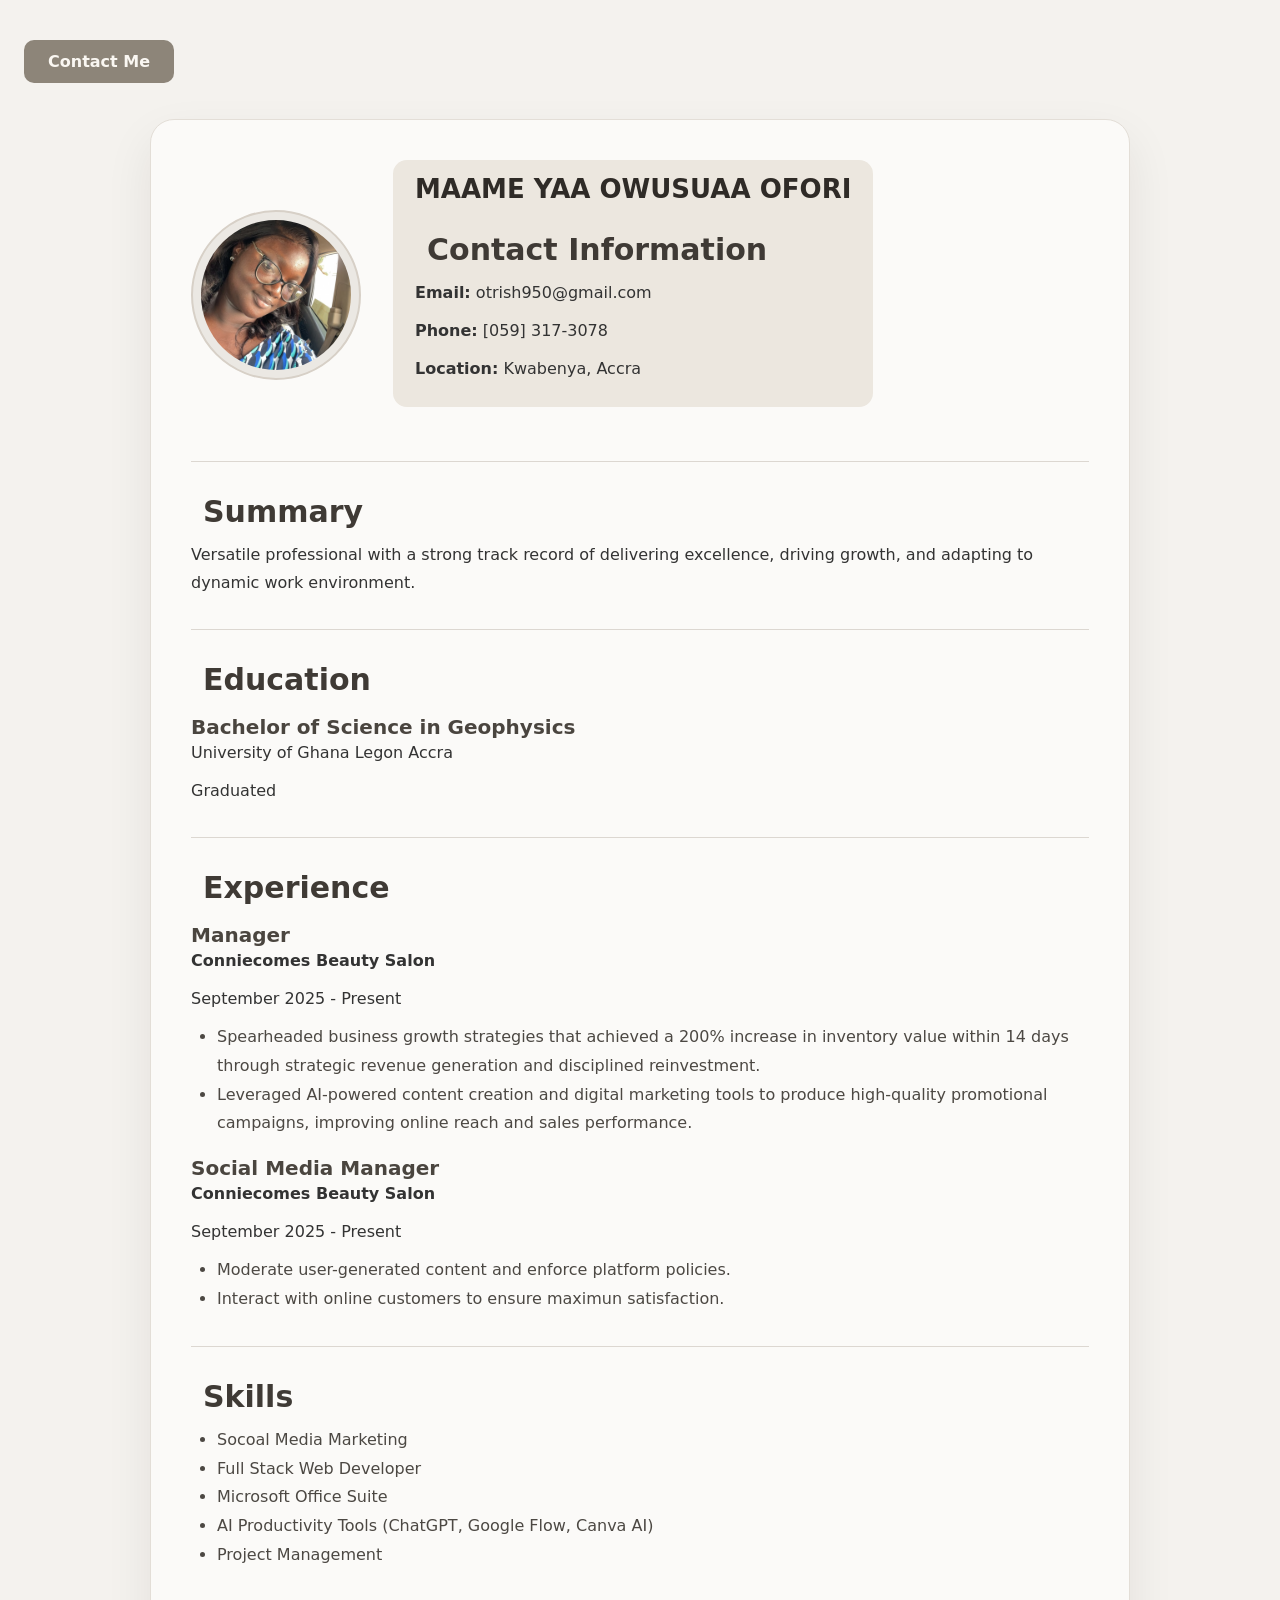
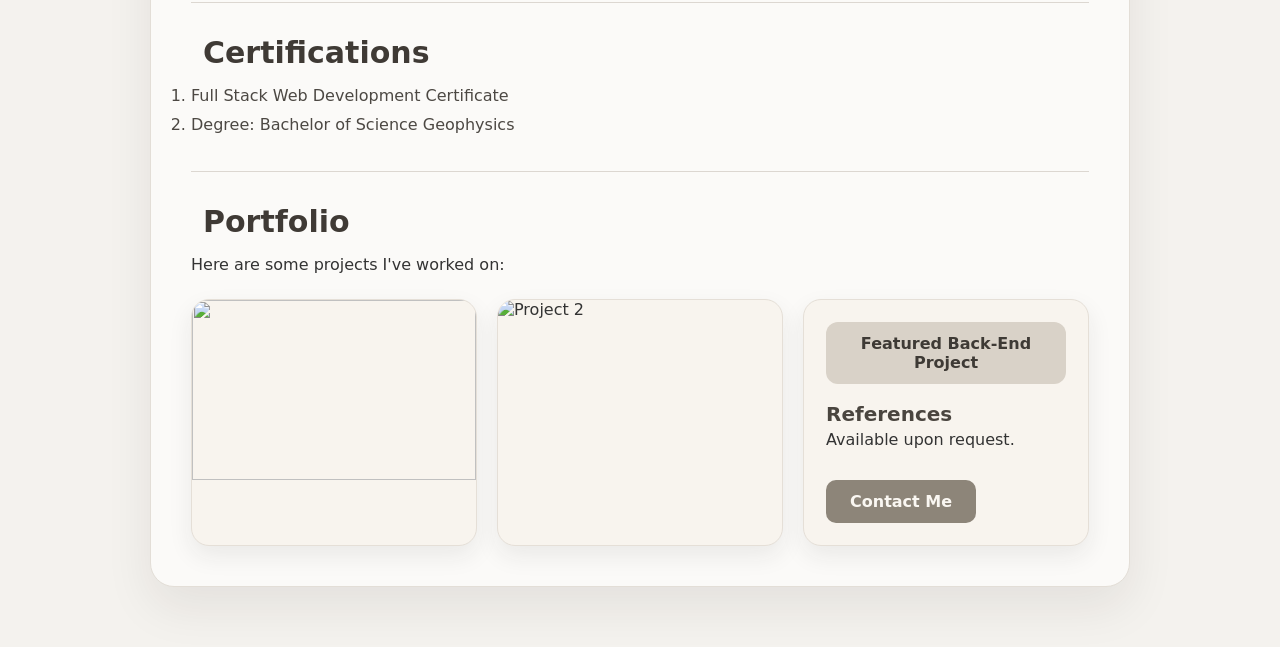
==== index.html @ 35742da7 "added complete project folder" ====
<!DOCTYPE html>
<html lang="en">
<head>
    <meta charset="UTF-8">
    <meta name="viewport" content="width=device-width, initial-scale=1.0">
    <title>Maame Yaa's CV</title>
    <link rel="stylesheet" href="src/style.css">
</head>
<body>
    <a href="pages/contact.html" class="btn">Contact Me</a>

    <div class="container">

    <header class="header">

    <img src="images/myself.jpeg" alt="Profile">

    <div class="name-banner">
    <h1>MAAME YAA OWUSUAA OFORI</h1>

    <h2>Contact Information</h2>

         <p><strong>Email:</strong> otrish950@gmail.com</p>
           <p><strong>Phone:</strong> [059] 317-3078</p>
            <p><strong>Location:</strong> Kwabenya, Accra</p>
            </div>
            </header>
            <hr>
            <section>
        
            <h2>Summary</h2>
            <p>Versatile professional with a strong track record of delivering excellence,
                driving growth, and adapting to dynamic work environment.
            </p>
            </section>
            <hr>

            <section>
            <h2>Education</h2>
            <h3>Bachelor of Science in Geophysics</h3>
            <p>University of Ghana Legon Accra</p>
            <p>Graduated</p>
            </section>
            <hr>

            <section>
            <h2>Experience</h2>
            <h3>Manager</h3>
            <p><strong>Conniecomes Beauty Salon</strong></p>
                <p>September 2025 - Present</p>
                <ul>
                    <li>Spearheaded business growth strategies that achieved a 200% increase in inventory value 
                within 14 days through strategic revenue generation and disciplined reinvestment.</li>
                <li>Leveraged AI-powered content creation and digital marketing tools to produce high-quality 
                    promotional campaigns, improving online reach and sales performance.</li>
                
                </ul>
                
                <h3>Social Media Manager</h3>
                <p><strong>Conniecomes Beauty Salon</strong></p>
                <p>September 2025 - Present</p>
                <ul>
                    <li>Moderate user-generated content and enforce platform policies.</li>
                    <li>Interact with online customers to ensure maximun satisfaction.</li>
                </ul>
                </section>

                    <section>
                        <hr>

    <h2>Skills</h2>

    <ul>
        <li>Socoal Media Marketing</li>

        <li>Full Stack Web Developer</li>

        <li>Microsoft Office Suite</li>

        <li>AI Productivity Tools (ChatGPT, Google Flow, Canva AI)</li>

        <li>Project Management</li>

    </ul>
    <hr>

    </section>
<section>

     <h2>Certifications</h2>

    <ol>

        <li>Full Stack Web Development Certificate</li>

        <li> Degree: Bachelor of Science Geophysics </li>

    </ol>
    <hr>
        </section>

        <section>

    <h2>Portfolio</h2>

    <p>Here are some projects I've worked on:</p>

    <div class="portfolio">

        <div class="card">

            <img src="" alt="">

        </div>

        <div class="card">

            <img src="" alt="Project 2">

        </div>

        <div class="card reference">

            <div class="project-note">
                Featured Back-End Project
            </div>

            <h3>References</h3>

            <p>Available upon request.</p>

            <a href="pages/contact.html" class="btn">Contact Me</a>

        </div>

    </div>

</section>
       
                

</div>
                       
            

</body>
</html>
---- src/style.css ----
* {
    margin: 0;
    padding: 0;
    box-sizing: border-box;
}

body {
    font-family: Inter, system-ui, -apple-system, BlinkMacSystemFont, "Segoe UI", sans-serif;
    background: #f4f2ee;
    color: #333;
    padding: 24px;
}

.container {
    width: 90%;
    max-width: 980px;
    margin: 36px auto;
    background: #fbfaf8;
    padding: 40px;
    border: 1px solid #e3ded7;
    border-radius: 24px;
    box-shadow: 0 20px 48px rgba(35, 31, 28, 0.08);
}

.header {
    display: flex; 
    align-items: center;
    gap: 32px;
    margin-bottom: 28px;
}

.header img {
    width: 170px;
    height: 170px;
    border-radius: 50%;
    object-fit: cover;
    background: #ebe8e3;
    padding: 8px;
    border: 2px solid #d7d0c7;
}

.details p {
    margin: 10px 0;
    font-size: 17px;
    color: #52504a;
}

h1 {
    color: #2f2b27;
    font-size: 20px;
    margin-bottom: 10px;
}

h2 {
    color: #3f3a35;
    margin-top: 28px;
    margin-bottom: 12px;
    /* border-left: 6px solid #c2b8aa; */
    padding-left: 12px;
    font-size: 30px;
}

h3 {
    color: #4a453f;
    margin-top: 18px;
    font-size: 20px;
}

p {
    margin-bottom: 10px;
    line-height: 1.75;
}

ul {
    margin-left: 26px;
    margin-top: 10px;
}

li {
    font-size: 16px;
    line-height: 1.8;
    color: #4c4843;
}

hr {
    margin: 32px 0;
    border: none;
    height: 1px;
    background: #dcd7d1;
}

.name-banner {
    background: #ece7df;
    padding: 14px 22px;
    border-radius: 14px;
    margin-bottom: 22px;
    justify-content: flex-end;
}

.name-banner h1 {
    margin: 0;
    color: #2f2b27;
    font-size: 26px;
}

.portfolio {
    display: grid;
    grid-template-columns: repeat(3, minmax(0, 1fr));
    gap: 20px;
    margin-top: 20px;
}

.card {
    background: #f8f4ee;
    border-radius: 18px;
    box-shadow: 0 10px 24px rgba(38, 35, 32, 0.08);
    overflow: hidden;
    border: 1px solid #e5dfd7;
}

.card img {
    width: 100%;
    height: 180px;
    object-fit: cover;
}

.reference {
    padding: 22px;
}

.btn {
    display: inline-block;
    margin-top: 16px;
    padding: 12px 24px;
    background: #8d8579;
    color: #faf7f2;
    text-decoration: none;
    border-radius: 10px;
    font-weight: 600;
    transition: background 0.25s ease;
}

.btn:hover {
    background: #72685d;
}

.project-note {
    background: #d9d2c8;
    color: #3e3a35;
    padding: 12px 16px;
    border-radius: 12px;
    font-weight: 600;
    text-align: center;
    margin-bottom: 18px;
}

.contact-container {
    max-width: 1100px;
    margin: 56px auto;
    display: flex;
    flex-wrap: wrap;
    gap: 30px;
    background: #fffaf6;
    border-radius: 20px;
    overflow: hidden;
    box-shadow: 0 16px 40px rgba(39, 35, 32, 0.08);
    border: 1px solid #e4ddd5;
}

.contact-info {
    flex: 1 1 320px;
    background: #e6dfd7;
    color: #3f3a35;
    padding: 44px 36px;
}

.contact-info h1 {
    margin-bottom: 20px;
}

.contact-info p {
    line-height: 1.8;
}

.info {
    margin-top: 30px;
}

.contact-form {
    flex: 1 1 320px;
    padding: 44px 36px;
}

.contact-form h2 {
    color: #5a534d;
    margin-bottom: 24px;
}

form {
    display: flex;
    flex-direction: column;
}

label {
    font-weight: 600;
    color: #4f4a45;
    margin-top: 16px;
    margin-bottom: 8px;
}

input,
textarea,
select {
    width: 100%;
    padding: 14px 16px;
    border: 1px solid #d7d1cb;
    border-radius: 12px;
    background: #faf7f2;
    color: #3f3a35;
    font-size: 15px;
}

input:focus,
textarea:focus,
select:focus {
    outline: none;
    border-color: #b8afa5;
    box-shadow: 0 0 0 4px rgba(184, 175, 165, 0.15);
}

button,
input[type="submit"] {
    margin-top: 24px;
    padding: 14px 22px;
    border: none;
    border-radius: 12px;
    background: #8d8579;
    color: #faf7f2;
    font-weight: 700;
    cursor: pointer;
    transition: background 0.25s ease;
}

button:hover,
input[type="submit"]:hover {
    background: #72685d;
}

@media (max-width: 860px) {
    .header {
        flex-direction: column;
        text-align: center;
    }

    .portfolio {
        grid-template-columns: 1fr;
    }

    .contact-container {
        flex-direction: column;
    }
}


input,
textarea{
    padding:12px;
    border:1px solid #ccc;
    border-radius:8px;
    font-size:16px;
}

textarea{
    resize:none;
}

button{
    margin-top:25px;
    background:#5B7DBD;
    color:white;
    border:none;
    padding:15px;
    border-radius:8px;
    font-size:16px;
    cursor:pointer;
    transition:.3s;
}

button:hover{
    background:#3b5bdb;
}
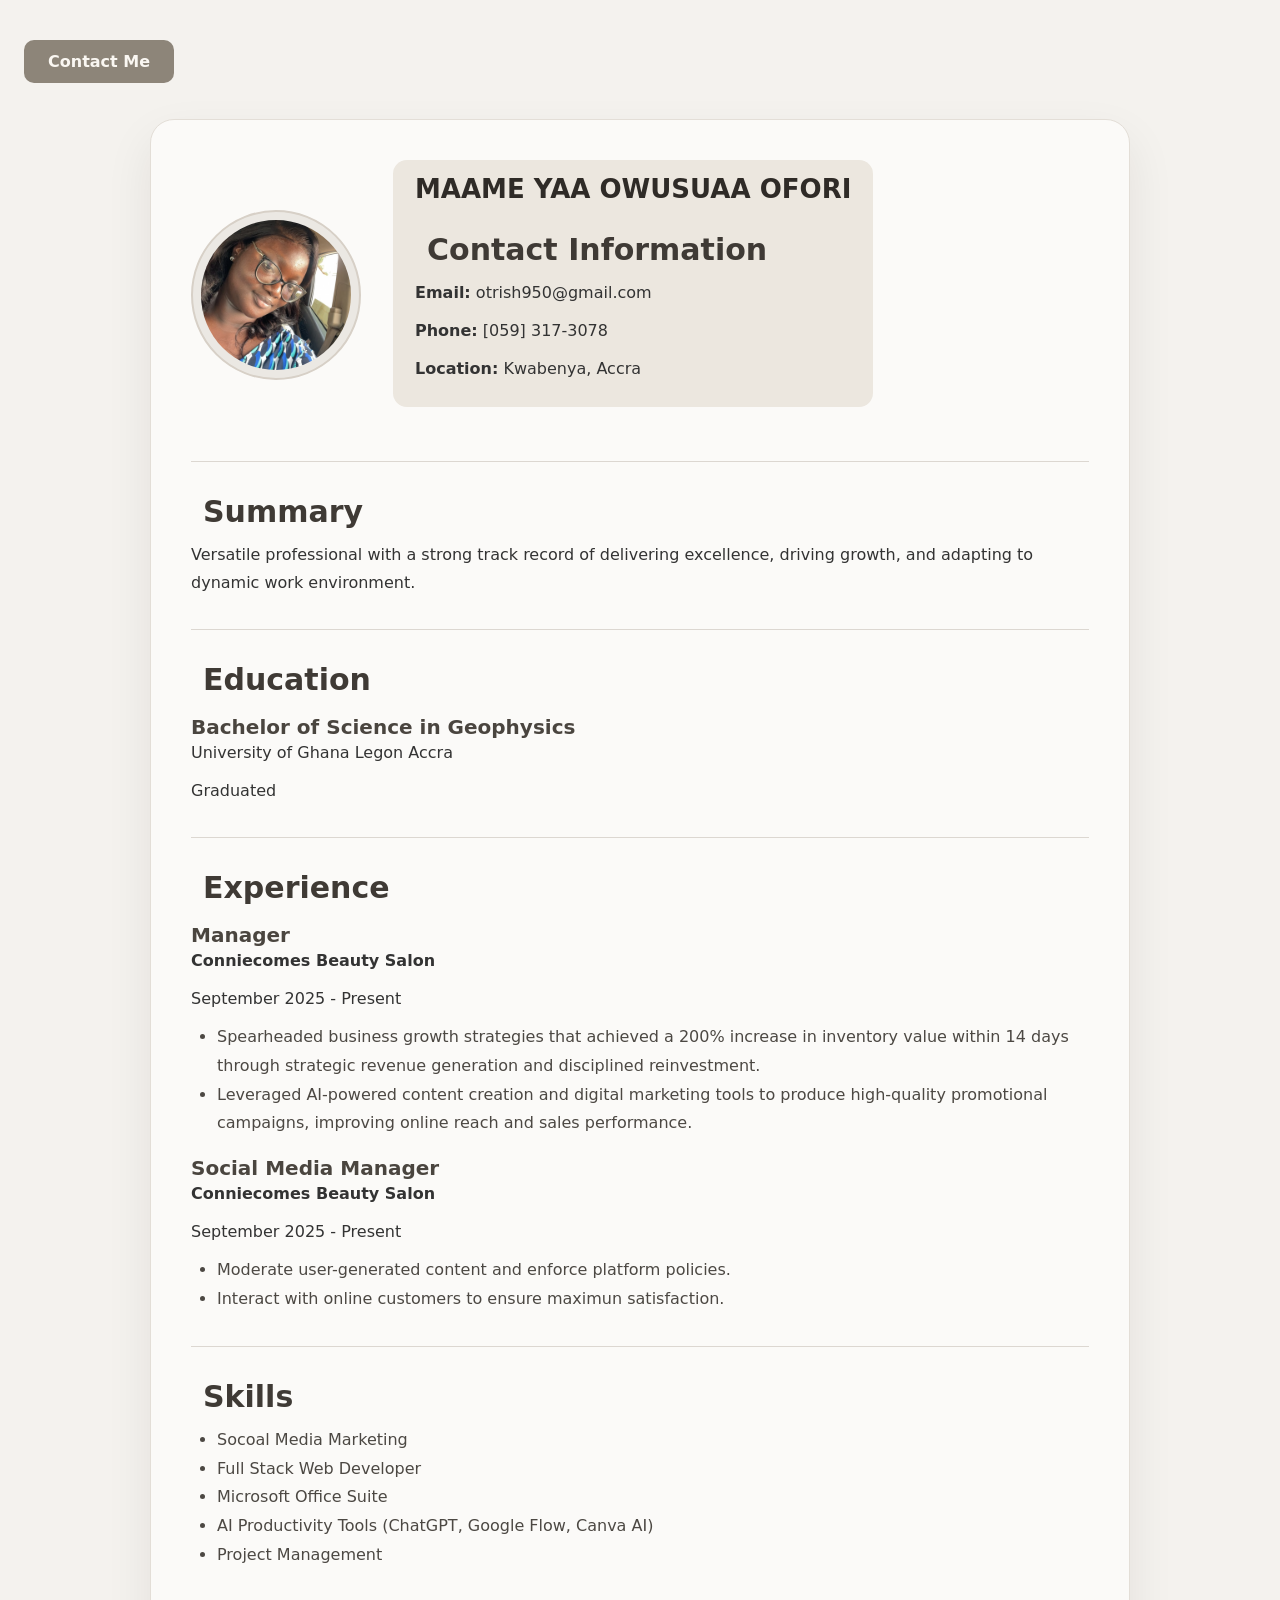
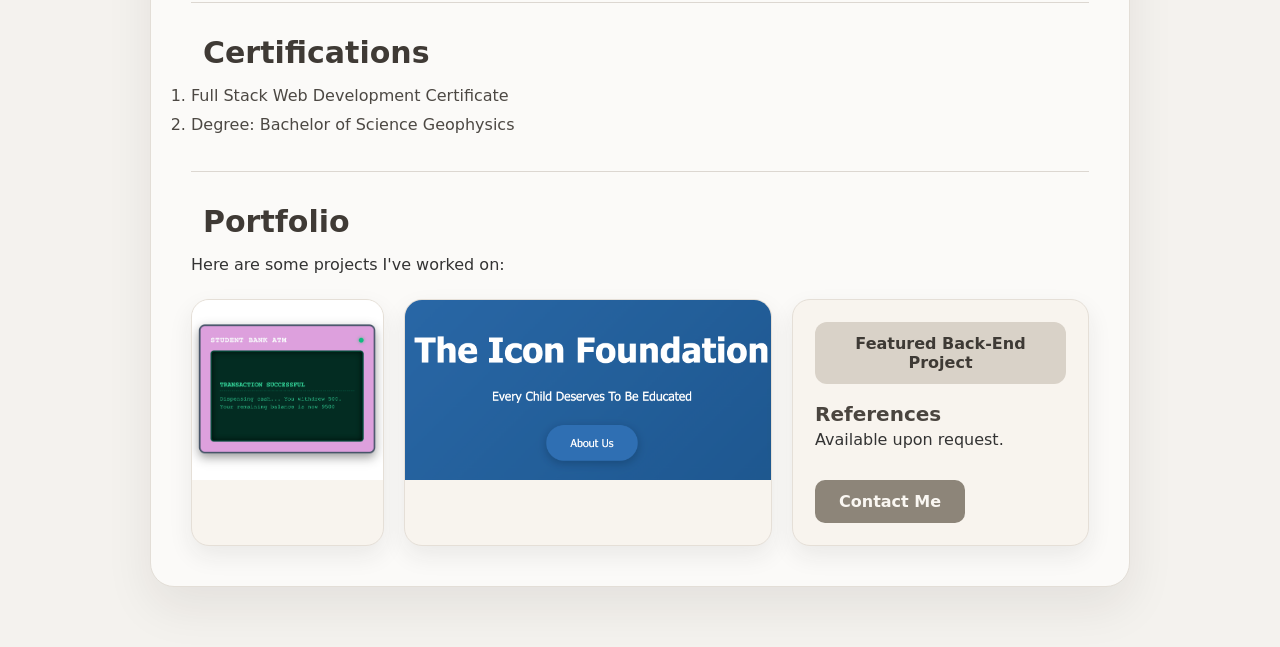
==== commit 3b87785b: "fixed broken images" ====
--- a/index.html
+++ b/index.html
@@ -109,13 +109,13 @@
 
         <div class="card">
 
-            <img src="" alt="">
+            <img src="images/Screenshot 2026-07-28 at 7.30.47 AM.png" alt="">
 
         </div>
 
         <div class="card">
 
-            <img src="" alt="Project 2">
+            <img src="images/TIF thumbnail.png" alt="Project 2">
 
         </div>
 
@@ -125,12 +125,14 @@
                 Featured Back-End Project
             </div>
 
+            <div>
+
             <h3>References</h3>
 
             <p>Available upon request.</p>
 
             <a href="pages/contact.html" class="btn">Contact Me</a>
-
+            </div>
         </div>
 
     </div>
--- a/src/style.css
+++ b/src/style.css
@@ -104,7 +104,7 @@
 }
 
 .portfolio {
-    display: grid;
+    display: flex;
     grid-template-columns: repeat(3, minmax(0, 1fr));
     gap: 20px;
     margin-top: 20px;
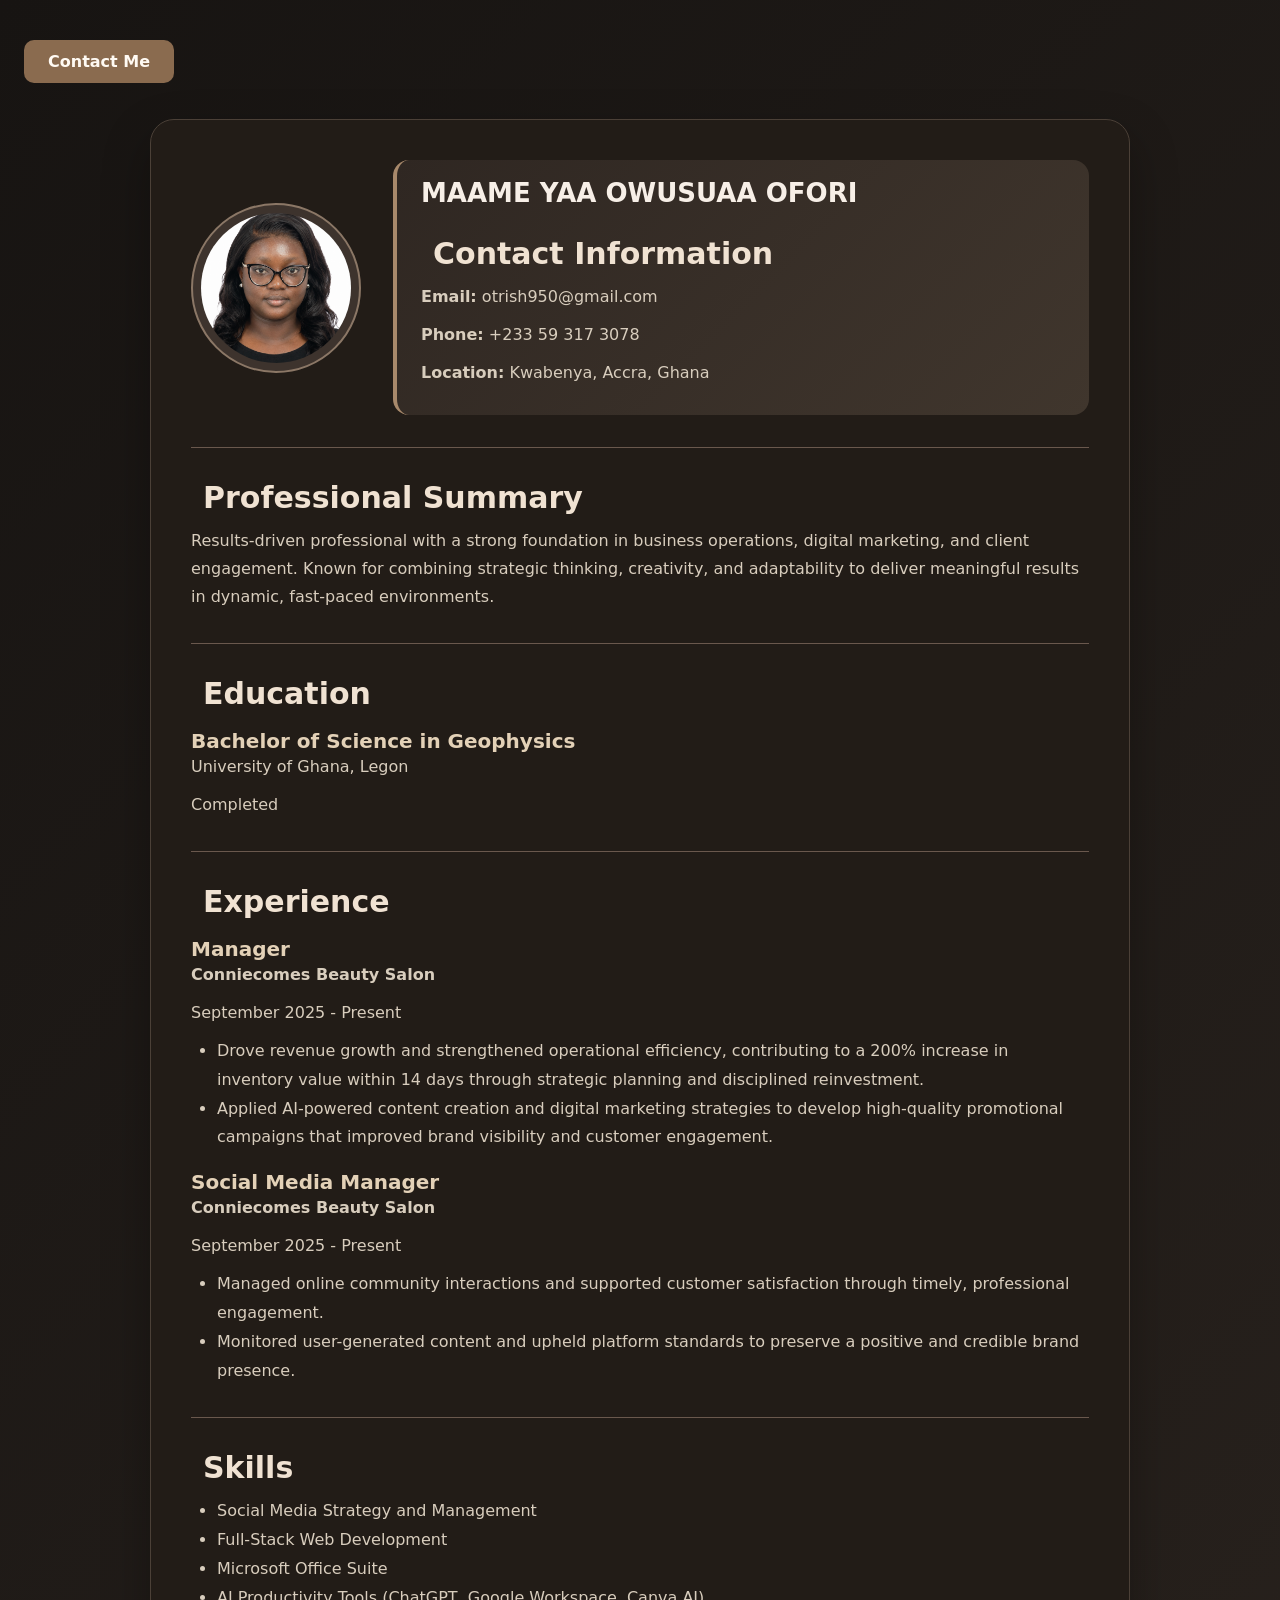
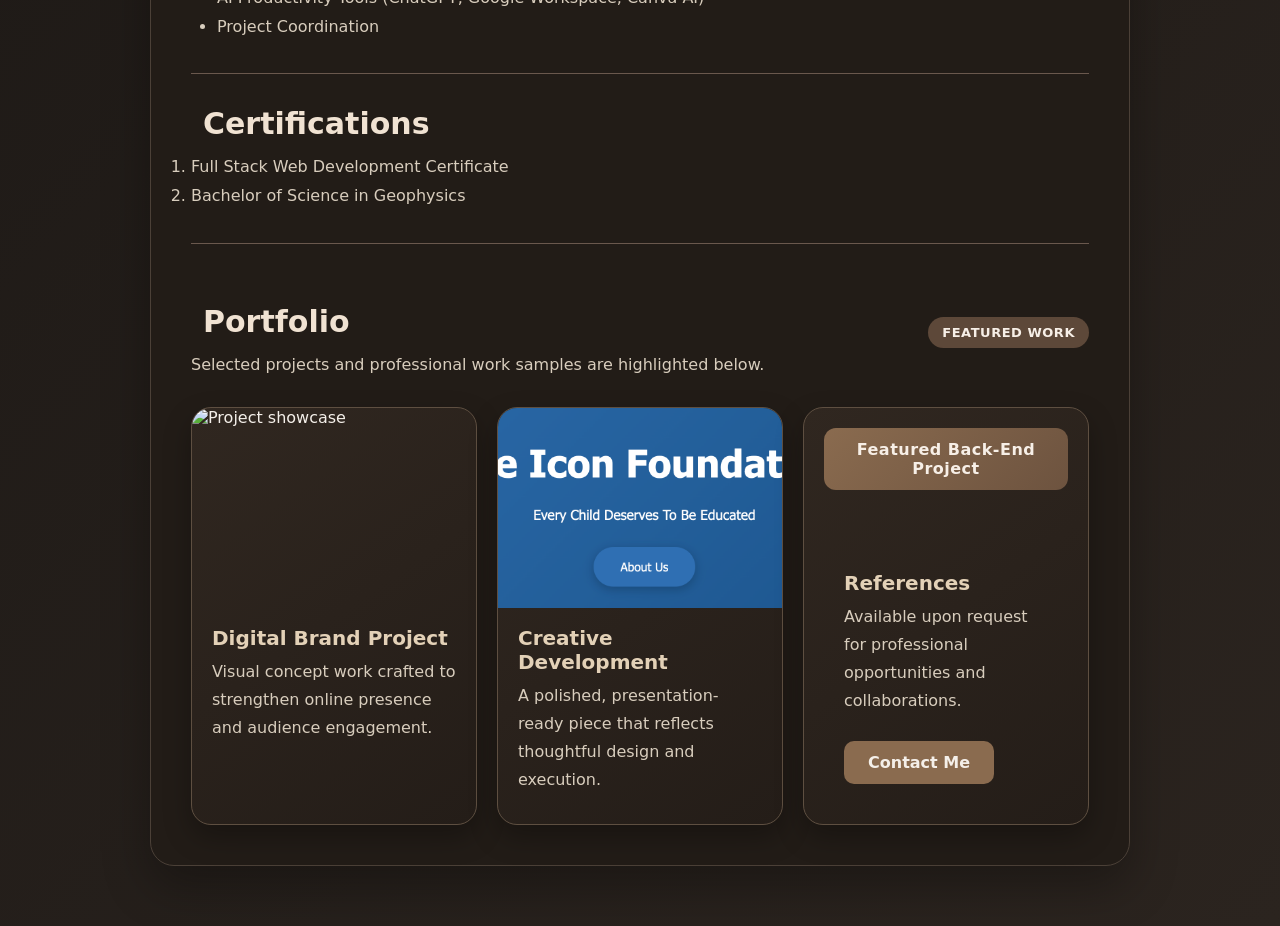
==== commit ca9d7518: "Changed colour scheme and added links" ====
--- a/index.html
+++ b/index.html
@@ -1,149 +1,145 @@
 <!DOCTYPE html>
 <html lang="en">
+
 <head>
     <meta charset="UTF-8">
     <meta name="viewport" content="width=device-width, initial-scale=1.0">
-    <title>Maame Yaa's CV</title>
+    <title>Maame Yaa Owusuaa Ofori | Professional CV</title>
     <link rel="stylesheet" href="src/style.css">
 </head>
+
 <body>
     <a href="pages/contact.html" class="btn">Contact Me</a>
 
     <div class="container">
+        <header class="header">
+            <img src="images/headshot.png" alt="Maame Yaa Owusuaa Ofori">
 
-    <header class="header">
+            <div class="name-banner">
+                <h1>MAAME YAA OWUSUAA OFORI</h1>
+                <h2>Contact Information</h2>
+                <p><strong>Email:</strong> otrish950@gmail.com</p>
+                <p><strong>Phone:</strong> +233 59 317 3078</p>
+                <p><strong>Location:</strong> Kwabenya, Accra, Ghana</p>
+            </div>
+        </header>
 
-    <img src="images/myself.jpeg" alt="Profile">
+        <hr>
 
-    <div class="name-banner">
-    <h1>MAAME YAA OWUSUAA OFORI</h1>
+        <section>
+            <h2>Professional Summary</h2>
+            <p>Results-driven professional with a strong foundation in business operations, digital marketing, and
+                client engagement. Known for combining strategic thinking, creativity, and adaptability to deliver
+                meaningful results in dynamic, fast-paced environments.</p>
+        </section>
 
-    <h2>Contact Information</h2>
+        <hr>
 
-         <p><strong>Email:</strong> otrish950@gmail.com</p>
-           <p><strong>Phone:</strong> [059] 317-3078</p>
-            <p><strong>Location:</strong> Kwabenya, Accra</p>
-            </div>
-            </header>
-            <hr>
-            <section>
-        
-            <h2>Summary</h2>
-            <p>Versatile professional with a strong track record of delivering excellence,
-                driving growth, and adapting to dynamic work environment.
-            </p>
-            </section>
-            <hr>
-
-            <section>
+        <section>
             <h2>Education</h2>
             <h3>Bachelor of Science in Geophysics</h3>
-            <p>University of Ghana Legon Accra</p>
-            <p>Graduated</p>
-            </section>
-            <hr>
+            <p>University of Ghana, Legon</p>
+            <p>Completed</p>
+        </section>
 
-            <section>
+        <hr>
+
+        <section>
             <h2>Experience</h2>
+
             <h3>Manager</h3>
             <p><strong>Conniecomes Beauty Salon</strong></p>
-                <p>September 2025 - Present</p>
-                <ul>
-                    <li>Spearheaded business growth strategies that achieved a 200% increase in inventory value 
-                within 14 days through strategic revenue generation and disciplined reinvestment.</li>
-                <li>Leveraged AI-powered content creation and digital marketing tools to produce high-quality 
-                    promotional campaigns, improving online reach and sales performance.</li>
-                
-                </ul>
-                
-                <h3>Social Media Manager</h3>
-                <p><strong>Conniecomes Beauty Salon</strong></p>
-                <p>September 2025 - Present</p>
-                <ul>
-                    <li>Moderate user-generated content and enforce platform policies.</li>
-                    <li>Interact with online customers to ensure maximun satisfaction.</li>
-                </ul>
-                </section>
+            <p>September 2025 - Present</p>
+            <ul>
+                <li>Drove revenue growth and strengthened operational efficiency, contributing to a 200% increase in
+                    inventory value within 14 days through strategic planning and disciplined reinvestment.</li>
+                <li>Applied AI-powered content creation and digital marketing strategies to develop high-quality
+                    promotional campaigns that improved brand visibility and customer engagement.</li>
+            </ul>
 
-                    <section>
-                        <hr>
-
-    <h2>Skills</h2>
-
-    <ul>
-        <li>Socoal Media Marketing</li>
-
-        <li>Full Stack Web Developer</li>
-
-        <li>Microsoft Office Suite</li>
-
-        <li>AI Productivity Tools (ChatGPT, Google Flow, Canva AI)</li>
-
-        <li>Project Management</li>
-
-    </ul>
-    <hr>
-
-    </section>
-<section>
-
-     <h2>Certifications</h2>
-
-    <ol>
-
-        <li>Full Stack Web Development Certificate</li>
-
-        <li> Degree: Bachelor of Science Geophysics </li>
-
-    </ol>
-    <hr>
+            <h3>Social Media Manager</h3>
+            <p><strong>Conniecomes Beauty Salon</strong></p>
+            <p>September 2025 - Present</p>
+            <ul>
+                <li>Managed online community interactions and supported customer satisfaction through timely,
+                    professional engagement.</li>
+                <li>Monitored user-generated content and upheld platform standards to preserve a positive and credible
+                    brand presence.</li>
+            </ul>
         </section>
 
+        <hr>
+
         <section>
+            <h2>Skills</h2>
+            <ul>
+                <li>Social Media Strategy and Management</li>
+                <li>Full-Stack Web Development</li>
+                <li>Microsoft Office Suite</li>
+                <li>AI Productivity Tools (ChatGPT, Google Workspace, Canva AI)</li>
+                <li>Project Coordination</li>
+            </ul>
+        </section>
 
-    <h2>Portfolio</h2>
+        <hr>
 
-    <p>Here are some projects I've worked on:</p>
+        <section>
+            <h2>Certifications</h2>
+            <ol>
+                <li>Full Stack Web Development Certificate</li>
+                <li>Bachelor of Science in Geophysics</li>
+            </ol>
+        </section>
 
-    <div class="portfolio">
+        <hr>
 
-        <div class="card">
-
-            <img src="images/Screenshot 2026-07-28 at 7.30.47 AM.png" alt="">
-
-        </div>
-
-        <div class="card">
-
-            <img src="images/TIF thumbnail.png" alt="Project 2">
-
-        </div>
-
-        <div class="card reference">
-
-            <div class="project-note">
-                Featured Back-End Project
+        <section class="portfolio-section">
+            <div class="portfolio-heading">
+                <div>
+                    <h2>Portfolio</h2>
+                    <p>Selected projects and professional work samples are highlighted below.</p>
+                </div>
+                <span class="portfolio-badge">Featured Work</span>
             </div>
 
-            <div>
+            <div class="portfolio">
+                <article class="card project-card">
+                    <a href="https://github.com/MaameOwusuaa/SC_T4G_ATM1" class="portfolio-link" target="_blank"
+                        rel="noopener noreferrer">
+                        <img src="images/Screenshot 2026-07-28 at 7.30.47 AM.png" alt="Project showcase">
+                        <div class="card-content">
+                            <h3>Digital Brand Project</h3>
+                            <p>Visual concept work crafted to strengthen online presence and audience engagement.</p>
+                        </div>
+                    </a>
+                </article>
 
-            <h3>References</h3>
+                <article class="card project-card">
+                    <a href="https://github.com/MaameOwusuaa/The-Icon-Foundation" class="portfolio-link" target="_blank"
+                        rel="noopener noreferrer">
+                        <img src="images/TIF thumbnail.png" alt="Project showcase">
+                        <div class="card-content">
+                            <h3>Creative Development</h3>
+                            <p>A polished, presentation-ready piece that reflects thoughtful design and execution.</p>
+                        </div>
+                    </a>
+                </article>
 
-            <p>Available upon request.</p>
+                <article class="card reference">
+                    <div class="project-note">
+                        <a href="https://github.com/orionowell-art/t4g-cohort5-guessing-game"
+                            class="portfolio-link portfolio-note-link" target="_blank"
+                            rel="noopener noreferrer">Featured Back-End Project</a>
+                    </div>
+                    <div class="card-content">
+                        <h3>References</h3>
+                        <p>Available upon request for professional opportunities and collaborations.</p>
+                        <a href="pages/contact.html" class="btn">Contact Me</a>
+                    </div>
+                </article>
+            </div>
+        </section>
+    </div>
+</body>
 
-            <a href="pages/contact.html" class="btn">Contact Me</a>
-            </div>
-        </div>
-
-    </div>
-
-</section>
-       
-                
-
-</div>
-                       
-            
-
-</body>
 </html>
--- a/src/style.css
+++ b/src/style.css
@@ -6,8 +6,8 @@
 
 body {
     font-family: Inter, system-ui, -apple-system, BlinkMacSystemFont, "Segoe UI", sans-serif;
-    background: #f4f2ee;
-    color: #333;
+    background: linear-gradient(135deg, #171412 0%, #2b241f 100%);
+    color: #f4efe9;
     padding: 24px;
 }
 
@@ -15,15 +15,15 @@
     width: 90%;
     max-width: 980px;
     margin: 36px auto;
-    background: #fbfaf8;
+    background: #221c17;
     padding: 40px;
-    border: 1px solid #e3ded7;
+    border: 1px solid #4b4037;
     border-radius: 24px;
-    box-shadow: 0 20px 48px rgba(35, 31, 28, 0.08);
+    box-shadow: 0 20px 48px rgba(0, 0, 0, 0.3);
 }
 
 .header {
-    display: flex; 
+    display: flex;
     align-items: center;
     gap: 32px;
     margin-bottom: 28px;
@@ -34,34 +34,27 @@
     height: 170px;
     border-radius: 50%;
     object-fit: cover;
-    background: #ebe8e3;
+    background: #3d332d;
     padding: 8px;
-    border: 2px solid #d7d0c7;
-}
-
-.details p {
-    margin: 10px 0;
-    font-size: 17px;
-    color: #52504a;
+    border: 2px solid #8b7766;
 }
 
 h1 {
-    color: #2f2b27;
+    color: #f7efe7;
     font-size: 20px;
     margin-bottom: 10px;
 }
 
 h2 {
-    color: #3f3a35;
+    color: #f0e2d2;
     margin-top: 28px;
     margin-bottom: 12px;
-    /* border-left: 6px solid #c2b8aa; */
     padding-left: 12px;
     font-size: 30px;
 }
 
 h3 {
-    color: #4a453f;
+    color: #e3d1b7;
     margin-top: 18px;
     font-size: 20px;
 }
@@ -69,6 +62,7 @@
 p {
     margin-bottom: 10px;
     line-height: 1.75;
+    color: #d8cdbd;
 }
 
 ul {
@@ -79,79 +73,145 @@
 li {
     font-size: 16px;
     line-height: 1.8;
-    color: #4c4843;
+    color: #d8cdbd;
 }
 
 hr {
     margin: 32px 0;
     border: none;
     height: 1px;
-    background: #dcd7d1;
+    background: #6a584d;
 }
 
 .name-banner {
-    background: #ece7df;
-    padding: 14px 22px;
-    border-radius: 14px;
-    margin-bottom: 22px;
-    justify-content: flex-end;
+    background: linear-gradient(135deg, #2f2722 0%, #40362d 100%);
+    padding: 18px 24px;
+    border-radius: 16px;
+    border-left: 4px solid #a8896b;
+    flex: 1;
 }
 
 .name-banner h1 {
-    margin: 0;
-    color: #2f2b27;
+    margin: 0 0 8px;
+    color: #f7efe7;
     font-size: 26px;
 }
 
+.portfolio-section {
+    margin-top: 10px;
+}
+
+.portfolio-heading {
+    display: flex;
+    justify-content: space-between;
+    align-items: center;
+    gap: 16px;
+    margin-bottom: 18px;
+}
+
+.portfolio-badge {
+    background: #5d4839;
+    color: #f7efe7;
+    padding: 8px 14px;
+    border-radius: 999px;
+    font-size: 13px;
+    font-weight: 700;
+    letter-spacing: 0.04em;
+    text-transform: uppercase;
+}
+
 .portfolio {
-    display: flex;
+    display: grid;
     grid-template-columns: repeat(3, minmax(0, 1fr));
     gap: 20px;
-    margin-top: 20px;
 }
 
 .card {
-    background: #f8f4ee;
-    border-radius: 18px;
-    box-shadow: 0 10px 24px rgba(38, 35, 32, 0.08);
+    background: linear-gradient(145deg, #302720 0%, #241d18 100%);
+    border-radius: 20px;
+    box-shadow: 0 12px 28px rgba(0, 0, 0, 0.28);
     overflow: hidden;
-    border: 1px solid #e5dfd7;
+    border: 1px solid #5e4f41;
+    transition: transform 0.25s ease, box-shadow 0.25s ease;
+}
+
+.card:hover {
+    transform: translateY(-6px);
+    box-shadow: 0 16px 34px rgba(0, 0, 0, 0.34);
 }
 
 .card img {
     width: 100%;
-    height: 180px;
+    height: 200px;
     object-fit: cover;
+    display: block;
+}
+
+.card-content {
+    padding: 18px 20px 20px;
+}
+
+.card-content h3 {
+    margin-top: 0;
+    margin-bottom: 8px;
+}
+
+.portfolio-section a,
+.portfolio-link,
+.portfolio-link:hover,
+.portfolio-note-link,
+.portfolio-note-link:hover {
+    color: inherit !important;
+    text-decoration: none !important;
+    border-bottom: none !important;
+}
+
+.portfolio-link {
+    display: block;
 }
 
 .reference {
-    padding: 22px;
+    padding: 20px;
+    display: flex;
+    flex-direction: column;
+    justify-content: space-between;
 }
 
 .btn {
     display: inline-block;
     margin-top: 16px;
     padding: 12px 24px;
-    background: #8d8579;
-    color: #faf7f2;
+    background: #8a6b4f;
+    color: #fffaf3;
     text-decoration: none;
     border-radius: 10px;
     font-weight: 600;
-    transition: background 0.25s ease;
+    transition: background 0.25s ease, transform 0.2s ease;
 }
 
 .btn:hover {
-    background: #72685d;
+    background: #6d533f;
+    transform: translateY(-1px);
 }
 
 .project-note {
-    background: #d9d2c8;
-    color: #3e3a35;
+    background: linear-gradient(135deg, #8a6b4f 0%, #6d533f 100%);
+    color: #f7efe7;
     padding: 12px 16px;
     border-radius: 12px;
-    font-weight: 600;
+    font-weight: 700;
     text-align: center;
-    margin-bottom: 18px;
+    margin-bottom: 16px;
+    letter-spacing: 0.03em;
+}
+
+.project-note a {
+    color: inherit;
+    text-decoration: none;
+}
+
+.project-note:hover {
+    background: linear-gradient(135deg, #6d533f 0%, #8a6b4f 100%);
 }
 
 .contact-container {
@@ -160,17 +220,17 @@
     display: flex;
     flex-wrap: wrap;
     gap: 30px;
-    background: #fffaf6;
+    background: #221c17;
     border-radius: 20px;
     overflow: hidden;
-    box-shadow: 0 16px 40px rgba(39, 35, 32, 0.08);
-    border: 1px solid #e4ddd5;
+    box-shadow: 0 16px 40px rgba(0, 0, 0, 0.28);
+    border: 1px solid #4b4037;
 }
 
 .contact-info {
     flex: 1 1 320px;
-    background: #e6dfd7;
-    color: #3f3a35;
+    background: #2b241f;
+    color: #f4efe9;
     padding: 44px 36px;
 }
 
@@ -192,7 +252,7 @@
 }
 
 .contact-form h2 {
-    color: #5a534d;
+    color: #f0e2d2;
     margin-bottom: 24px;
 }
 
@@ -203,7 +263,7 @@
 
 label {
     font-weight: 600;
-    color: #4f4a45;
+    color: #d8cdbd;
     margin-top: 16px;
     margin-bottom: 8px;
 }
@@ -213,10 +273,10 @@
 select {
     width: 100%;
     padding: 14px 16px;
-    border: 1px solid #d7d1cb;
+    border: 1px solid #5f4e3f;
     border-radius: 12px;
-    background: #faf7f2;
-    color: #3f3a35;
+    background: #2f2722;
+    color: #f4efe9;
     font-size: 15px;
 }
 
@@ -224,8 +284,8 @@
 textarea:focus,
 select:focus {
     outline: none;
-    border-color: #b8afa5;
-    box-shadow: 0 0 0 4px rgba(184, 175, 165, 0.15);
+    border-color: #a8896b;
+    box-shadow: 0 0 0 4px rgba(168, 137, 107, 0.2);
 }
 
 button,
@@ -234,8 +294,8 @@
     padding: 14px 22px;
     border: none;
     border-radius: 12px;
-    background: #8d8579;
-    color: #faf7f2;
+    background: #8a6b4f;
+    color: #fffaf3;
     font-weight: 700;
     cursor: pointer;
     transition: background 0.25s ease;
@@ -243,7 +303,7 @@
 
 button:hover,
 input[type="submit"]:hover {
-    background: #72685d;
+    background: #6d533f;
 }
 
 @media (max-width: 860px) {
@@ -252,6 +312,11 @@
         text-align: center;
     }
 
+    .portfolio-heading {
+        flex-direction: column;
+        align-items: flex-start;
+    }
+
     .portfolio {
         grid-template-columns: 1fr;
     }
@@ -261,31 +326,30 @@
     }
 }
 
-
 input,
-textarea{
-    padding:12px;
-    border:1px solid #ccc;
-    border-radius:8px;
-    font-size:16px;
-}
-
-textarea{
-    resize:none;
-}
-
-button{
-    margin-top:25px;
-    background:#5B7DBD;
-    color:white;
-    border:none;
-    padding:15px;
-    border-radius:8px;
-    font-size:16px;
-    cursor:pointer;
-    transition:.3s;
-}
-
-button:hover{
-    background:#3b5bdb;
+textarea {
+    padding: 12px;
+    border: 1px solid #5f4e3f;
+    border-radius: 8px;
+    font-size: 16px;
+}
+
+textarea {
+    resize: none;
+}
+
+button {
+    margin-top: 25px;
+    background: #8a6b4f;
+    color: white;
+    border: none;
+    padding: 15px;
+    border-radius: 8px;
+    font-size: 16px;
+    cursor: pointer;
+    transition: 0.3s;
+}
+
+button:hover {
+    background: #6d533f;
 }
